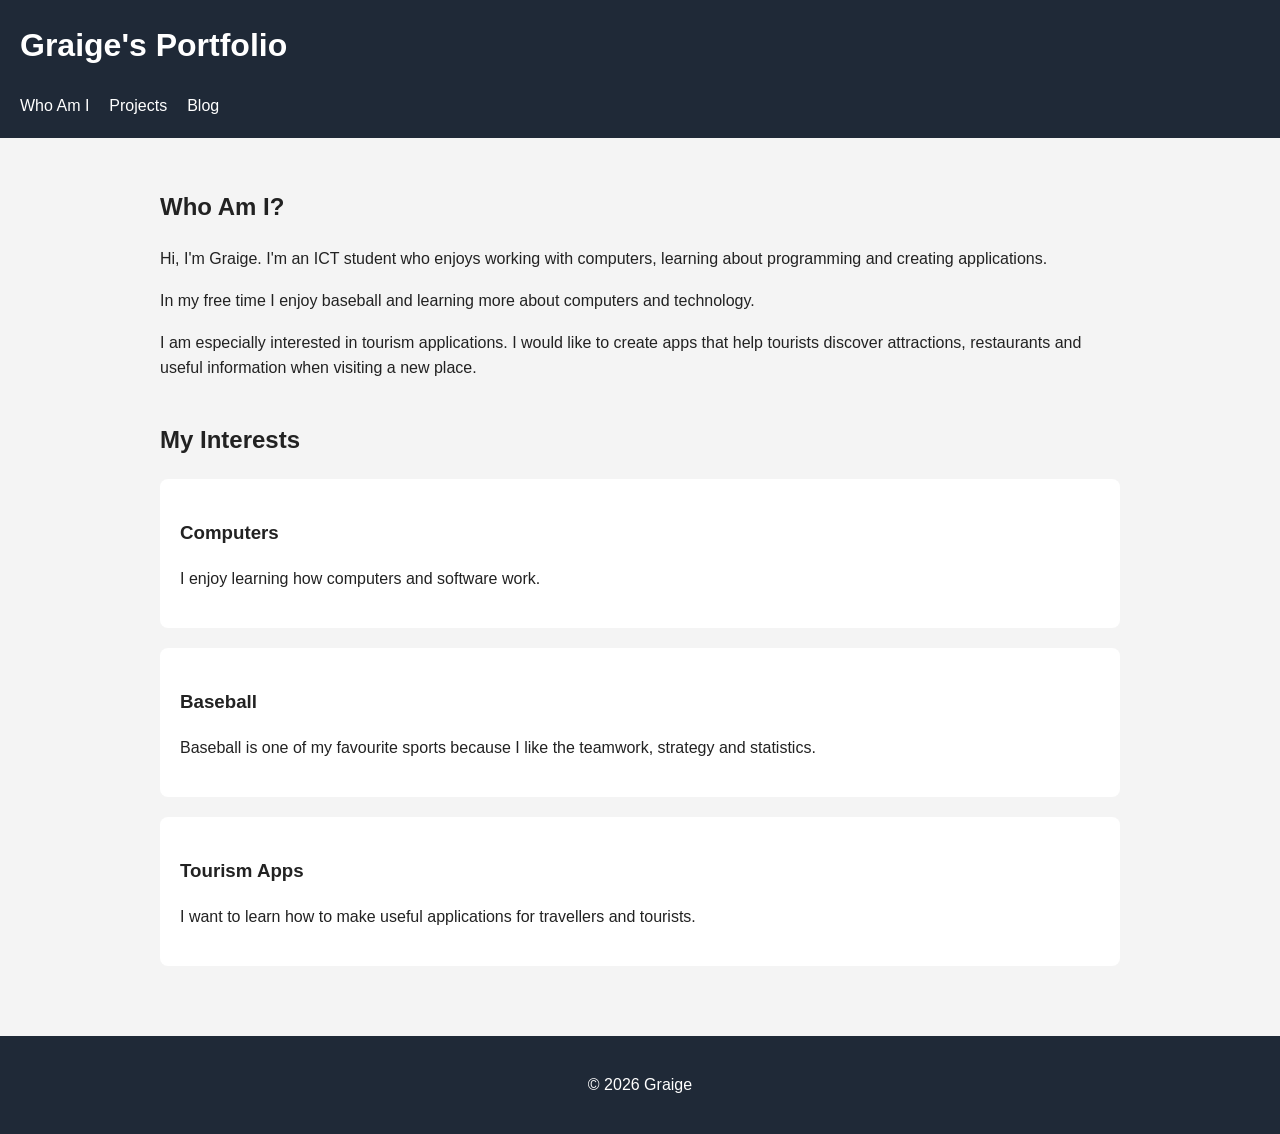
==== index.html @ 0da0385b "initial portofolio website" ====
<!DOCTYPE html>
<html lang="en">
<head>
    <meta charset="UTF-8">
    <meta name="viewport" content="width=device-width, initial-scale=1.0">
    <title>Graige | Who Am I</title>
    <link rel="stylesheet" href="css/style.css">
</head>

<body>

    <header>
        <h1>Graige's Portfolio</h1>

        <nav>
            <a href="index.html">Who Am I</a>
            <a href="projects.html">Projects</a>
            <a href="blog.html">Blog</a>
        </nav>
    </header>

    <main>

        <section>
            <h2>Who Am I?</h2>

            <p>
                Hi, I'm Graige. I'm an ICT student who enjoys working with
                computers, learning about programming and creating applications.
            </p>

            <p>
                In my free time I enjoy baseball and learning more about
                computers and technology.
            </p>

            <p>
                I am especially interested in tourism applications.
                I would like to create apps that help tourists discover
                attractions, restaurants and useful information when visiting
                a new place.
            </p>
        </section>

        <section>
            <h2>My Interests</h2>

            <article>
                <h3>Computers</h3>
                <p>
                    I enjoy learning how computers and software work.
                </p>
            </article>

            <article>
                <h3>Baseball</h3>
                <p>
                    Baseball is one of my favourite sports because I like
                    the teamwork, strategy and statistics.
                </p>
            </article>

            <article>
                <h3>Tourism Apps</h3>
                <p>
                    I want to learn how to make useful applications for
                    travellers and tourists.
                </p>
            </article>

        </section>

    </main>

    <footer>
        <p>&copy; 2026 Graige</p>
    </footer>

</body>
</html>
---- css/style.css ----
* {
    box-sizing: border-box;
}

body {
    margin: 0;
    font-family: Arial, sans-serif;
    line-height: 1.6;
    background-color: #f4f4f4;
    color: #222;
}

header {
    background-color: #1f2937;
    color: white;
    padding: 20px;
}

header h1 {
    margin-top: 0;
}

nav {
    display: flex;
    gap: 20px;
}

nav a {
    color: white;
    text-decoration: none;
}

nav a:hover {
    text-decoration: underline;
}

main {
    max-width: 1000px;
    margin: auto;
    padding: 30px 20px;
}

section {
    margin-bottom: 40px;
}

.projects {
    display: grid;
    grid-template-columns: repeat(3, 1fr);
    gap: 20px;
}

.project-card,
article {
    background-color: white;
    padding: 20px;
    margin-bottom: 20px;
    border-radius: 8px;
}

footer {
    text-align: center;
    padding: 20px;
    background-color: #1f2937;
    color: white;
}

@media (max-width: 768px) {

    .projects {
        grid-template-columns: repeat(2, 1fr);
    }

}

@media (max-width: 480px) {

    nav {
        flex-direction: column;
        gap: 5px;
    }

    .projects {
        grid-template-columns: 1fr;
    }

}
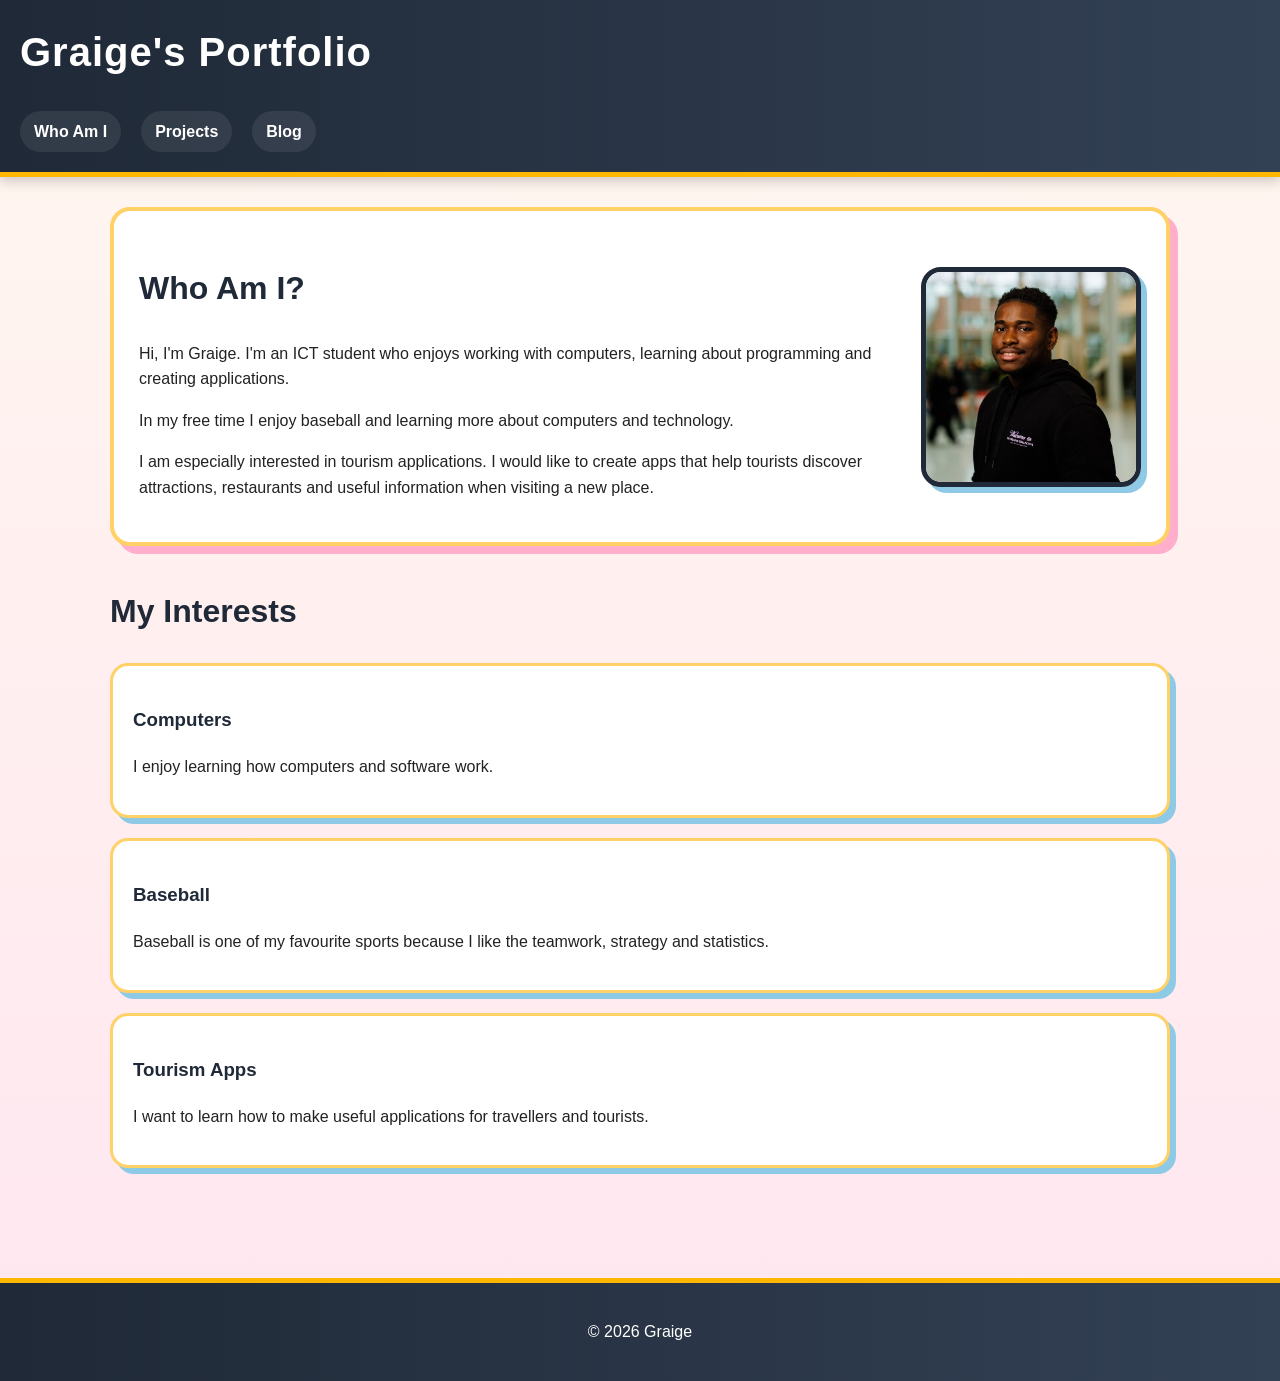
==== commit ebace7b1: "wat css veranderd en image geadd" ====
--- a/index.html
+++ b/index.html
@@ -21,27 +21,31 @@
 
     <main>
 
-        <section>
-            <h2>Who Am I?</h2>
+       <section class="hero">
+    <div class="hero-text">
+        <h2>Who Am I?</h2>
 
-            <p>
-                Hi, I'm Graige. I'm an ICT student who enjoys working with
-                computers, learning about programming and creating applications.
-            </p>
+        <p>
+            Hi, I'm Graige. I'm an ICT student who enjoys working with
+            computers, learning about programming and creating applications.
+        </p>
 
-            <p>
-                In my free time I enjoy baseball and learning more about
-                computers and technology.
-            </p>
+        <p>
+            In my free time I enjoy baseball and learning more about
+            computers and technology.
+        </p>
 
-            <p>
-                I am especially interested in tourism applications.
-                I would like to create apps that help tourists discover
-                attractions, restaurants and useful information when visiting
-                a new place.
-            </p>
-        </section>
+        <p>
+            I am especially interested in tourism applications. I would like
+            to create apps that help tourists discover attractions,
+            restaurants and useful information when visiting a new place.
+        </p>
+    </div>
 
+    <div class="hero-image">
+        <img src="images/profile.jpg" alt="Portrait of Graige">
+    </div>
+</section>
         <section>
             <h2>My Interests</h2>
 
--- a/css/style.css
+++ b/css/style.css
@@ -4,38 +4,52 @@
 
 body {
     margin: 0;
-    font-family: Arial, sans-serif;
+    font-family: "Trebuchet MS", Arial, sans-serif;
     line-height: 1.6;
-    background-color: #f4f4f4;
+    background: linear-gradient(180deg, #fff7ef 0%, #ffe6f0 100%);
     color: #222;
 }
 
+/* Header */
 header {
-    background-color: #1f2937;
+    background: linear-gradient(90deg, #1f2937, #334155);
     color: white;
     padding: 20px;
+    border-bottom: 5px solid #ffb703;
+    box-shadow: 0 4px 12px rgba(0, 0, 0, 0.2);
 }
 
 header h1 {
     margin-top: 0;
+    font-size: 2.5rem;
+    letter-spacing: 1px;
 }
 
 nav {
     display: flex;
     gap: 20px;
+    flex-wrap: wrap;
 }
 
 nav a {
     color: white;
     text-decoration: none;
+    font-weight: bold;
+    background-color: rgba(255, 255, 255, 0.08);
+    padding: 8px 14px;
+    border-radius: 999px;
+    transition: transform 0.2s ease, background-color 0.2s ease;
 }
 
 nav a:hover {
-    text-decoration: underline;
+    background-color: #ffb703;
+    color: #1f2937;
+    transform: scale(1.05);
 }
 
+/* Main */
 main {
-    max-width: 1000px;
+    max-width: 1100px;
     margin: auto;
     padding: 30px 20px;
 }
@@ -44,44 +58,118 @@
     margin-bottom: 40px;
 }
 
+h2 {
+    font-size: 2rem;
+    color: #1f2937;
+}
+
+h3 {
+    color: #1f2937;
+}
+
+/* Hero section */
+.hero {
+    display: flex;
+    align-items: center;
+    justify-content: space-between;
+    gap: 30px;
+    background: #ffffff;
+    padding: 25px;
+    border-radius: 20px;
+    border: 4px solid #ffd166;
+    box-shadow: 8px 8px 0 #ffafcc;
+    animation: fadeInUp 0.8s ease;
+}
+
+.hero-text {
+    flex: 1;
+}
+
+.hero-image img {
+    width: 220px;
+    max-width: 100%;
+    border-radius: 20px;
+    border: 5px solid #1f2937;
+    box-shadow: 6px 6px 0 #8ecae6;
+    display: block;
+}
+
+/* Projects layout */
 .projects {
     display: grid;
     grid-template-columns: repeat(3, 1fr);
     gap: 20px;
 }
 
+/* Cards */
 .project-card,
 article {
     background-color: white;
     padding: 20px;
     margin-bottom: 20px;
-    border-radius: 8px;
+    border-radius: 18px;
+    border: 3px solid #ffd166;
+    box-shadow: 6px 6px 0 #8ecae6;
+    transition: transform 0.25s ease, box-shadow 0.25s ease;
+    animation: fadeInUp 0.7s ease;
 }
 
+.project-card:hover,
+article:hover {
+    transform: translateY(-6px) rotate(-1deg);
+    box-shadow: 10px 10px 0 #ffafcc;
+}
+
+/* Footer */
 footer {
     text-align: center;
     padding: 20px;
-    background-color: #1f2937;
+    background: linear-gradient(90deg, #1f2937, #334155);
     color: white;
+    border-top: 5px solid #ffb703;
+    margin-top: 40px;
 }
 
+/* Animation */
+@keyframes fadeInUp {
+    from {
+        opacity: 0;
+        transform: translateY(20px);
+    }
+    to {
+        opacity: 1;
+        transform: translateY(0);
+    }
+}
+
+/* Tablet */
 @media (max-width: 768px) {
-
     .projects {
         grid-template-columns: repeat(2, 1fr);
     }
 
+    .hero {
+        flex-direction: column;
+        text-align: center;
+    }
 }
 
+/* Mobile */
 @media (max-width: 480px) {
-
     nav {
         flex-direction: column;
-        gap: 5px;
+        gap: 10px;
     }
 
     .projects {
         grid-template-columns: 1fr;
     }
 
+    header h1 {
+        font-size: 2rem;
+    }
+
+    .hero-image img {
+        width: 180px;
+    }
 }
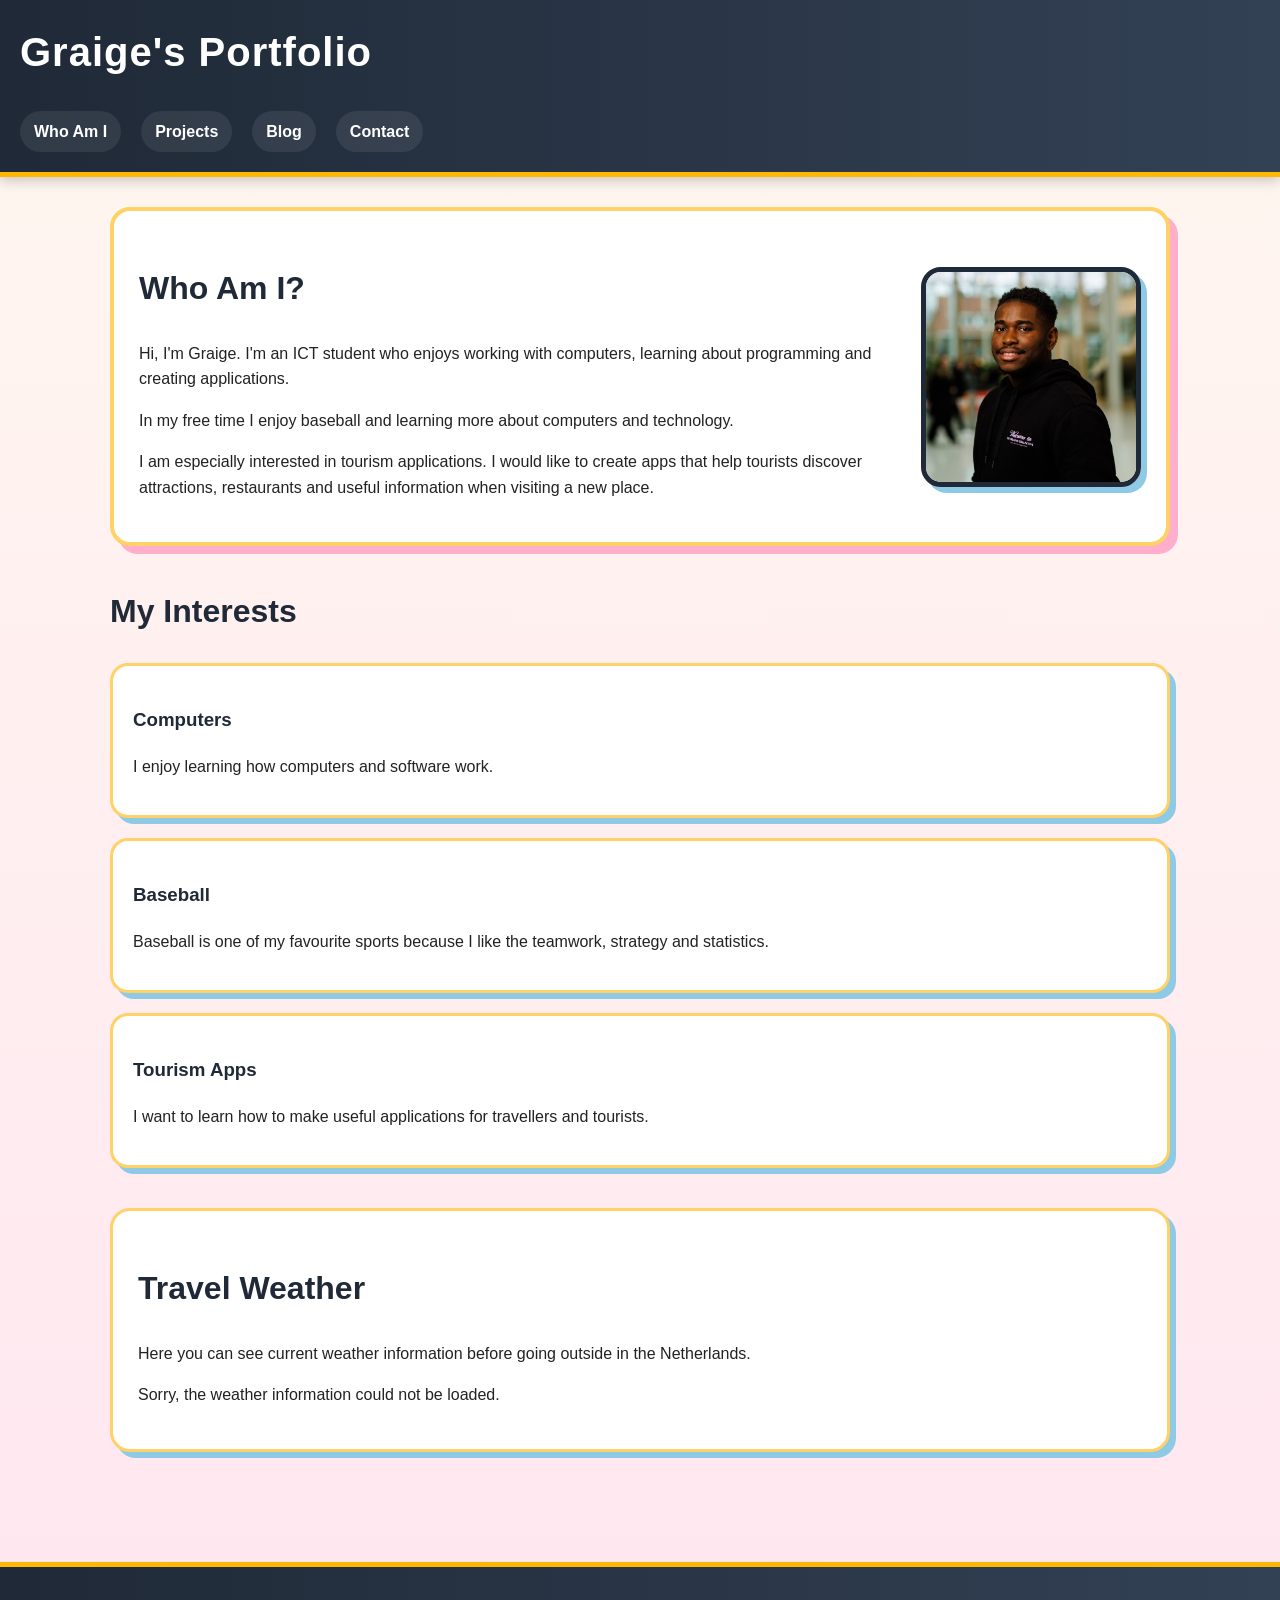
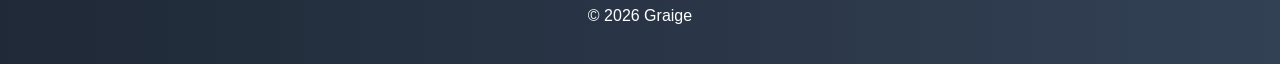
==== commit 9ce8bcff: "javascript derbi gezet" ====
--- a/index.html
+++ b/index.html
@@ -1,9 +1,11 @@
 <!DOCTYPE html>
 <html lang="en">
+
 <head>
     <meta charset="UTF-8">
     <meta name="viewport" content="width=device-width, initial-scale=1.0">
     <title>Graige | Who Am I</title>
+
     <link rel="stylesheet" href="css/style.css">
 </head>
 
@@ -16,41 +18,44 @@
             <a href="index.html">Who Am I</a>
             <a href="projects.html">Projects</a>
             <a href="blog.html">Blog</a>
+            <a href="contact.html">Contact</a>
         </nav>
     </header>
 
     <main>
 
-       <section class="hero">
-    <div class="hero-text">
-        <h2>Who Am I?</h2>
+        <section class="hero">
+            <div class="hero-text">
+                <h2>Who Am I?</h2>
 
-        <p>
-            Hi, I'm Graige. I'm an ICT student who enjoys working with
-            computers, learning about programming and creating applications.
-        </p>
+                <p>
+                    Hi, I'm Graige. I'm an ICT student who enjoys working with
+                    computers, learning about programming and creating applications.
+                </p>
 
-        <p>
-            In my free time I enjoy baseball and learning more about
-            computers and technology.
-        </p>
+                <p>
+                    In my free time I enjoy baseball and learning more about
+                    computers and technology.
+                </p>
 
-        <p>
-            I am especially interested in tourism applications. I would like
-            to create apps that help tourists discover attractions,
-            restaurants and useful information when visiting a new place.
-        </p>
-    </div>
+                <p>
+                    I am especially interested in tourism applications. I would like
+                    to create apps that help tourists discover attractions,
+                    restaurants and useful information when visiting a new place.
+                </p>
+            </div>
 
-    <div class="hero-image">
-        <img src="images/profile.jpg" alt="Portrait of Graige">
-    </div>
-</section>
+            <div class="hero-image">
+                <img src="images/profile.jpg" alt="Portrait of Graige">
+            </div>
+        </section>
+
         <section>
             <h2>My Interests</h2>
 
             <article>
                 <h3>Computers</h3>
+
                 <p>
                     I enjoy learning how computers and software work.
                 </p>
@@ -58,6 +63,7 @@
 
             <article>
                 <h3>Baseball</h3>
+
                 <p>
                     Baseball is one of my favourite sports because I like
                     the teamwork, strategy and statistics.
@@ -66,6 +72,7 @@
 
             <article>
                 <h3>Tourism Apps</h3>
+
                 <p>
                     I want to learn how to make useful applications for
                     travellers and tourists.
@@ -74,11 +81,28 @@
 
         </section>
 
+        <section class="weather-section">
+            <h2>Travel Weather</h2>
+
+            <p>
+                Here you can see current weather information before going outside in the Netherlands.
+            </p>
+
+            <p id="weather-status">
+                Loading weather...
+            </p>
+
+            <div id="weather-result"></div>
+        </section>
+
     </main>
 
     <footer>
         <p>&copy; 2026 Graige</p>
     </footer>
 
+    <script src="js/weather.js"></script>
+
 </body>
+
 </html>
--- a/css/style.css
+++ b/css/style.css
@@ -172,4 +172,100 @@
     .hero-image img {
         width: 180px;
     }
+}
+.filters {
+    display: flex;
+    gap: 10px;
+    flex-wrap: wrap;
+    margin-bottom: 20px;
+}
+
+.filters button {
+    padding: 10px 16px;
+    border: 2px solid #1f2937;
+    border-radius: 20px;
+    background-color: #ffd166;
+    font-weight: bold;
+    cursor: pointer;
+    transition: transform 0.2s ease;
+}
+
+.filters button:hover {
+    transform: scale(1.05);
+}
+.hidden {
+    display: none;
+}
+
+.read-more {
+    padding: 8px 14px;
+    border: 2px solid #1f2937;
+    border-radius: 20px;
+    background-color: #ffd166;
+    font-weight: bold;
+    cursor: pointer;
+    transition: transform 0.2s ease;
+}
+
+.read-more:hover {
+    transform: scale(1.05);
+}
+form {
+    max-width: 650px;
+    background-color: white;
+    padding: 25px;
+    border-radius: 20px;
+    border: 3px solid #ffd166;
+    box-shadow: 6px 6px 0 #8ecae6;
+}
+
+.form-group {
+    margin-bottom: 20px;
+}
+
+.form-group label {
+    display: block;
+    margin-bottom: 5px;
+    font-weight: bold;
+}
+
+.form-group input,
+.form-group textarea {
+    width: 100%;
+    padding: 10px;
+    border: 2px solid #1f2937;
+    border-radius: 10px;
+    font: inherit;
+}
+
+.submit-button {
+    padding: 10px 18px;
+    border: 2px solid #1f2937;
+    border-radius: 20px;
+    background-color: #ffd166;
+    font-weight: bold;
+    cursor: pointer;
+}
+
+.submit-button:hover {
+    transform: scale(1.05);
+}
+
+.error-message {
+    color: #b00020;
+    font-weight: bold;
+    margin-top: 5px;
+}
+
+.success-message {
+    color: #166534;
+    font-weight: bold;
+    margin-top: 20px;
+}
+.weather-section {
+    background-color: white;
+    padding: 25px;
+    border-radius: 20px;
+    border: 3px solid #ffd166;
+    box-shadow: 6px 6px 0 #8ecae6;
 }
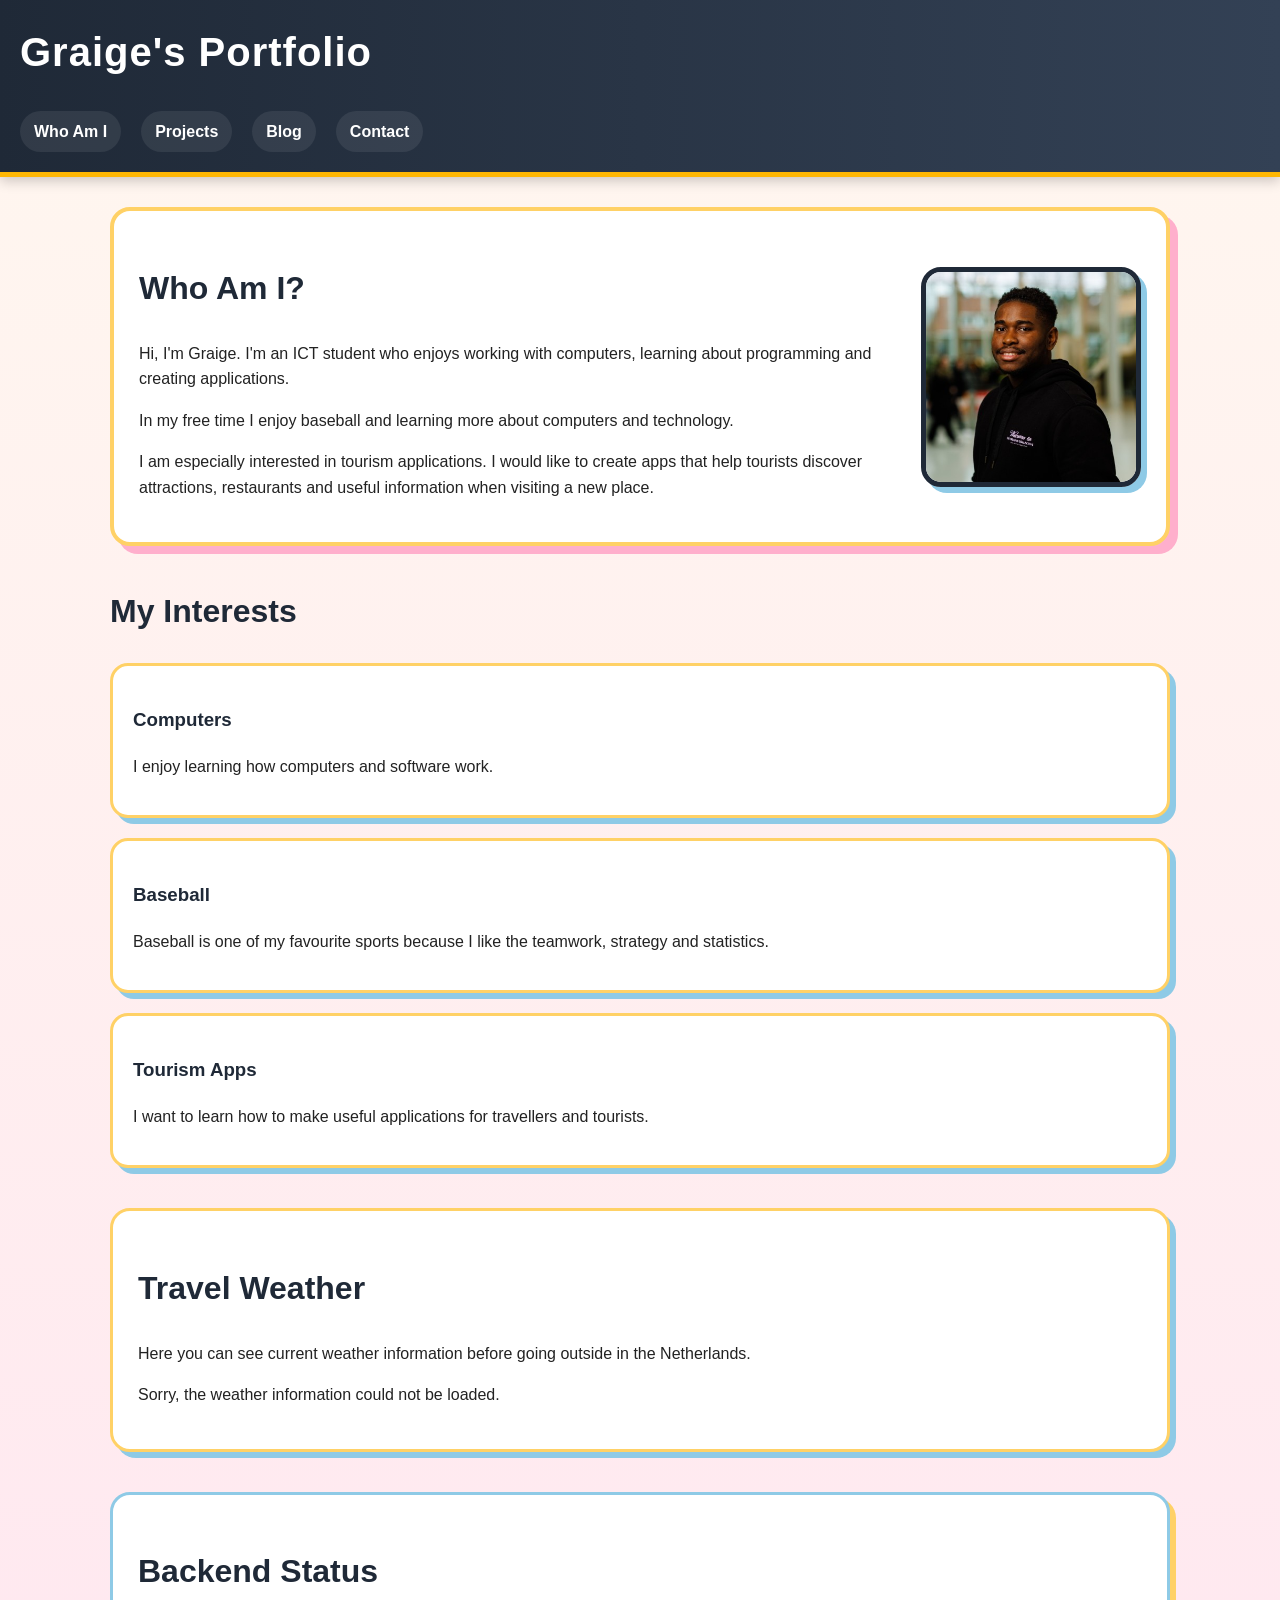
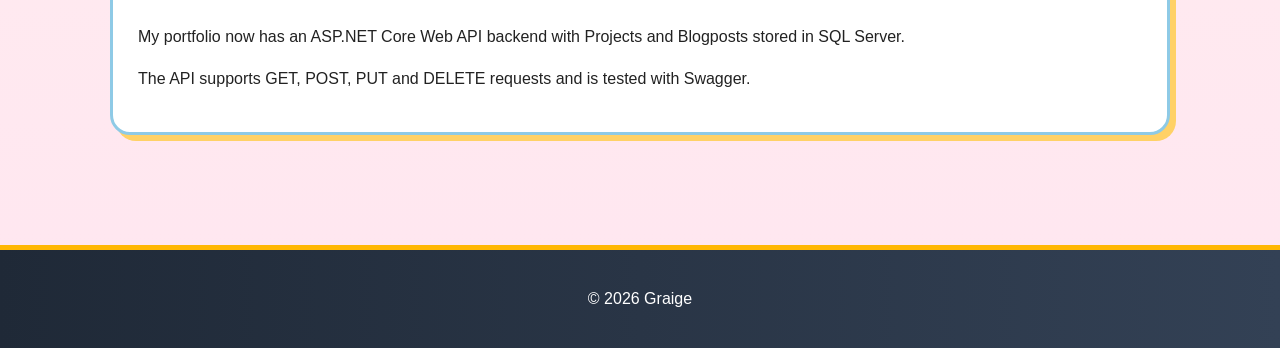
==== commit 58d8a8a3: "added backend status section at the bottom of homepage" ====
--- a/index.html
+++ b/index.html
@@ -95,6 +95,19 @@
             <div id="weather-result"></div>
         </section>
 
+        <section class="backend-status">
+    <h2>Backend Status</h2>
+    <p>
+        My portfolio now has an ASP.NET Core Web API backend with
+        Projects and Blogposts stored in SQL Server.
+    </p>
+
+    <p>
+        The API supports GET, POST, PUT and DELETE requests
+        and is tested with Swagger.
+    </p>
+</section>
+
     </main>
 
     <footer>
--- a/css/style.css
+++ b/css/style.css
@@ -268,4 +268,12 @@
     border-radius: 20px;
     border: 3px solid #ffd166;
     box-shadow: 6px 6px 0 #8ecae6;
+}
+.backend-status {
+    background-color: white;
+    padding: 25px;
+    border-radius: 20px;
+    border: 3px solid #8ecae6;
+    box-shadow: 6px 6px 0 #ffd166;
+    margin-bottom: 40px;
 }
